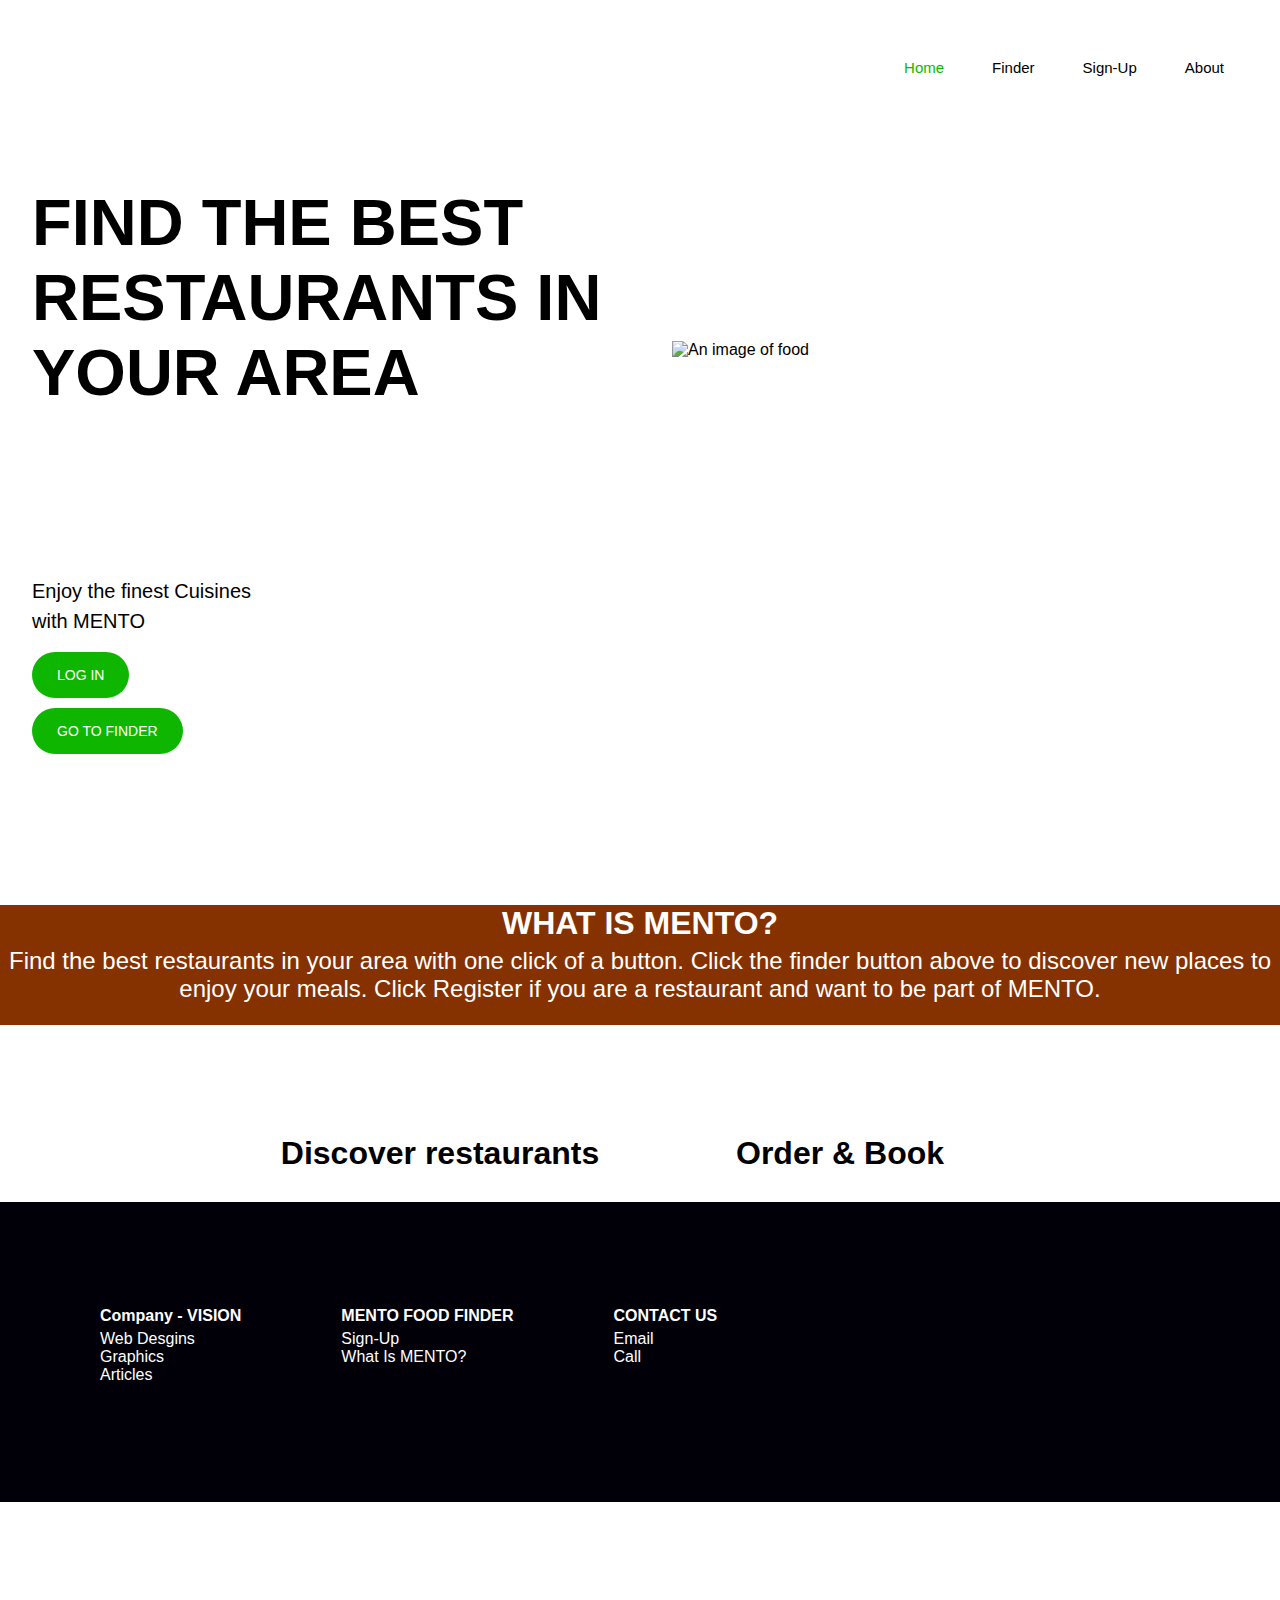
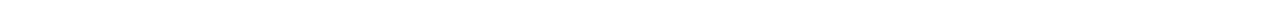
==== index.html @ cd6e4cf3 "Add files via upload" ====
<!DOCTYPE html>
<html lang="en">
<head>
    <meta charset="UTF-8">
    <meta name="viewport" content="width=device-width, initial-scale=1.0">
    <title>MENTO FOOD FINDER</title>
    <link rel="stylesheet" href="style.css">
</head>
<body>
    <!-- <div class="nav-item" id="menuitem">
        <a href="/">Home</a> 
        <a href="/">Finder</a> 
        <a href="/">MarketPlace</a> 
        <a href="/">About</a>  -->
    </div>
    <header>
        <nav id="navigation">
            <div class="logo">
                <img src="Images/MENTO.png" alt="">
            </div>
            
                <div class="nav-items" id="menuitems">
                    <a href="#navigation" id="tab">Home</a> 
                    <a href="finder.html">Finder</a> 
                    <a href="mento-register.html">Sign-Up</a> 
                    <a href="/">About</a> 
                </div>
        </nav>
        <section class = "front">
            <div class="front-container">
                
                <div class="column-left">
                    <img src="Images/lemon-1.png" alt="" class="lemon-1">
                    <img src="Images/lemon-2.png" alt="" class="lemon-2">
                    <img src="Images/lemon-3.png" alt="" class="lemon-3">
                    <img src="Images/lemon-4.png" alt="" class="lemon-4">

                    <h1 id = "hd">FIND THE BEST RESTAURANTS IN YOUR AREA</h1>
                    <P>Enjoy the finest Cuisines <br> with MENTO</P>
                    <a href="mento-login.html">
                        <button class = "register" id = "btn">LOG IN</button>
                    </a>
                    <a href="finder.html">
                        <button class = "finder">GO TO FINDER</button>
                    </a>
    
                   
                </div>
                <div class="column-right">
                    <img src="Images/food.png" alt="An image of food">
                </div>
            </div>
        </section>
    </header>
    <section>
        <div class="desc">
            <h1>WHAT IS MENTO?</h1>
            <h2>
               Find the best restaurants in your area with one click of a button.
               Click the finder button above to discover new places to enjoy your meals.
               Click Register if you are a restaurant and want to be part of MENTO. 
            </h2>
        </div>
    </section>
    
    <section>
    <div class="mid">
       <div class="mid-sides">
        <img src="Images/find-r.png" alt="">
        <h1>Discover restaurants</h1>
       </div>
       <div class="mid-sides">
        <img src="Images/food.png" alt="">
        <h1>Order & Book</h1>
       </div>

        
    </div>
    </section>
    
    <footer>

    <div class="col1">
        <h1>Company - VISION</h1>
        <p>
            Web Desgins <br>
            Graphics <br>
            Articles <br>
        </p>

    </div>

    <div class="col2">
        <h1>MENTO FOOD FINDER</h1>
        <p id = "ij">
            Sign-Up <br>
            What Is MENTO? <br>
            
        </p>
        </div>
        
        <div class="col3">
            <h1>CONTACT US</h1>
            <p>
                Email <br>
                Call <br>
            </p>
        </div>

        <img src="Images/MENTO.png" alt="">
    </footer>

    <script>
             let register = document.getElementById("btn");
             let heading = document.getElementById("hd");
             let menubtn = document.getElementById("menu");
             let menu = document.getElementById("menuitem");
            //  register.onclick = function(){
            //     if(heading.style.color == "var(--blak-)"){
            //         heading.style.color = "var(--grin-)";
            //     }
            //     else{
            //         heading.style.color = "var(--blak-)";
            //     }
            //  }
            register.onclick = function(){
                
            }
             menubtn.onclick = function(){
                if(menu.style.right == "-50%"){
                    menu.style.right = "0";
                }
                else{
                    menu.style.right = "-50%";
                }
             }
    </script>
</body>
</html>
---- style.css ----
*{
    box-sizing: border-box;
    margin: 0;
    padding: 0;
    color: var(--blak-);
    font-family: 'Segoe UI', Tahoma, Geneva, Verdana, sans-serif;
}
:root{
    --white-color-: rgb(255,255,255);
    --blak-: black;
    --grin-: rgb(18, 182, 0);
    --dark-: rgb(1, 0, 8);
    --oranger-: rgb(134, 49, 0);
}
header{
    width: 100%;
    height: 100vh;
    position: relative;
}
nav{
    height: 15%;
    display: flex;
    justify-content: space-between;
    align-items: center;
    padding: 1rem 2rem;
    width: 100%;
    background: transparent;
}
.nav-items{
    display: flex;
}
nav a{
    text-decoration: none;
    color: black;
    padding: 0 1.5rem;
    font-size: 15px;
    position: relative;
}
nav a::after{
    content: '';
    position: absolute;
    bottom: -10px;
    left: 50%;
    transform: translateX(-50%);
    width: 0;
    height: 3px;
    background-color: rgba(15, 182, 0, 1);
    transition: .3s linear;
    border-radius: 12px;
}
nav a:hover::after{
    width: 20%;
}
nav a:hover{
    color: rgb(15, 182, 0);
}
.logo img{
width: 150px;
}

.front{
    background: var(--white-color-);
    height: 85%;
}
nav #tab{
    color: var(--grin-);
}




.front-container{
    display: flex;
    align-items: center;
    justify-content: space-between;
    position: relative;
}
.food-bg{
    position: fixed;
    width: 100%;
    z-index: 1;
    left: -100px;
}
.column-left{
    display: flex;
    flex-direction: column;
    justify-content: center;
    align-items: flex-start;
    padding: 0rem 2rem;
    flex-basis: 50%;

}
.column-left h1{
    position: relative;
    top: 50px;
    margin-bottom: 1rem;
    font-size: 65px;
    font-weight: 750;
    animation: stagnant-changer .6s .1s forwards;
    color: var(--blak-);
}
.column-left p{
    margin-bottom: 1rem;
    font-size: 20px;
    line-height: 1.5;
    position: relative;
    top: 200px;
    animation: stagnant-changer 1s .1s forwards;
}
.column-left img{
    position: absolute;
    width: 150px;
}
.lemon-1{
    left: 300px;
    top: 300px;
}
.lemon-2{
    top: 50px;
    left: 500px;
}
.lemon-3{
    top: 30px;
}
button{
    margin-bottom: 10px;
    padding: 15px 25px;
    font-size: 14px;
    border: 0;
    color: var(--white-color-);
    background: rgb(15, 182, 0);
    border-radius: 30px;
    cursor: pointer;
    position: relative;
    top: 200px;
    animation: stagnant-changer 1.5s .1s forwards;
}
button:hover{
    color: white;
    background: rgb(3, 1, 36);
}
.column-right{
    display: flex;
    justify-content: center;
    align-items: center;
    padding: 0rem 2rem;
    flex-basis: 50%;

}
.column-right img{
    width: 100%;
    /* border-radius: 50%; */
    animation: stagnant-changer .6s .1s forwards;
}
.menu{
    display: none;
}
.desc{
    width: 100%;
    height: 120px;
    background-color:var(--oranger-);
    
}
.desc h1{
    color: var(--white-color-);
    text-align: center;
    margin: 5px;
}
.desc h2{
    color: var(--white-color-);
    font-style: normal;
    font-weight: 100;
    text-align: center;
}

.mid{
    width: 100%;
    display: flex;
    align-items: center;
    justify-content: center;
    margin-top: 30px;
    margin-bottom: 30px;
}
.mid-sides{
    justify-content: space-evenly;
    display: flex;
    flex-direction: column;
    text-align: center;
    margin-inline: 25px;
}

.mid img{
    width: 350px;
    /* border-radius: 50%; */
    margin-bottom: 30px;
    margin-top: 50px;
}
html{
    scroll-behavior: smooth;
}
footer{
    display: flex;
    height: 300px;
    background-color: var(--dark-);
}
.col1{
    position: relative;
    top: 100px;
    margin-left: 100px;
}
.col1 > *, .col2 > *, .col3 > *{
    margin-top: 5px;
    color: var(--white-color-);
    font-size: medium;
}
.col2{
    position: relative;
    top: 100px;
    margin-left: 100px;
}
.col3{
    position: relative;
    top: 100px;
    margin-left: 100px; 
}
footer img{
    position: relative;
    left: 100px;
}





@media screen and (max-width: 800px){
    nav{
        padding: 0rem;
    }
    /* Wait */
    nav a{
        padding: 0 1rem;
        font-size: 11px;
    }
    nav a::after{
        height: 2px;
    }
    .logo img{
    width: 100px;
    }
    .nav-item{
       right: -100px;
    }
    .nav-item a{
        display: block;
        color: var(--white-color-);
        font-size: 12px;
    }
    .menu{
        display: block;
    }
    
    .front{
        height: 90%;
        position: relative;
    }
    .front-container{
        display: flex;
        flex-direction: column;
        padding: 3rem;
    }
    .column-left{
        display: flex;
        flex-direction: column;
        justify-content: center;
        align-items: center;
        padding: 0rem 2rem;
    }
    .column-left h1{
        top: 100px;
        font-size: 30px;
    }
    .column-left p{
        text-align: center;
        margin-bottom: .5rem;
        font-size: 13px;
        top: 100px;
        animation: stagnant-changer 1s .1s forwards;
    }
    .column-left img{
        position: absolute;
        width: 150px;
    }
    .lemon-1{
        left: 10px;
        top: 300px;
    }
    .lemon-2{
        top: 0px;
        left: 5px;
    }
    .lemon-3{
        opacity: 0;
        top: 30px;
        left: 150px;
    }
    .lemon-4{
        left: 200px;
    }
    button{
        padding: 12px 20px;
        font-size: 10px;
        top: 100px;
        animation: stagnant-changer 1.5s .1s forwards;
        outline: none;
        border: none;
    }
    .column-right{
        margin-top: 6rem;
        width: 60%;
        position: absolute;
        top: 90%;
        left: 50%;
        transform: translate(-50%, -50%);
    }
    .column-right img{
        width: 200px;
        border-radius: 50%;

    }
    button:hover{
        border-color: rgb(15, 182, 0);
        color: var(--white-color-);
        outline: none;
        background: rgb(15, 182, 0);
    }
    .desc{
        height: 300px;
        transform: translate(0% ,-20%);
    }
    .mid-sides img{
        margin-top: 5px;
        width: 100px;
    }
    footer{
        display: flex;
        height: 200px;
        background-color: var(--dark-);
    }
    .col1{
        position: relative;
        top: 10px;
        margin-left: 10px;
    }
    .col1 > *, .col2 > *, .col3 > *{
        margin-top: 5px;
        color: var(--white-color-);
        font-size: medium;
    }
    .col2{
        position: relative;
        top: 10px;
        margin-left: 20px;
    }
    .col3{
        position: relative;
        top: 10px;
        margin-left: 20px; 
    }
    footer img{
        width: 60px;
        height: 60px;
        position: relative;
        top: 150px;
        left: -300px;
    }
    

}




@keyframes stagnant-changer{
    from{
        opacity: 0;
        top: 80px;
    }
    to{
        opacity: 1;
        top: 0;
    }
}
@keyframes intro{
    from{
        left: 600px;
    }
    to{
        left: 0%;
    }
}
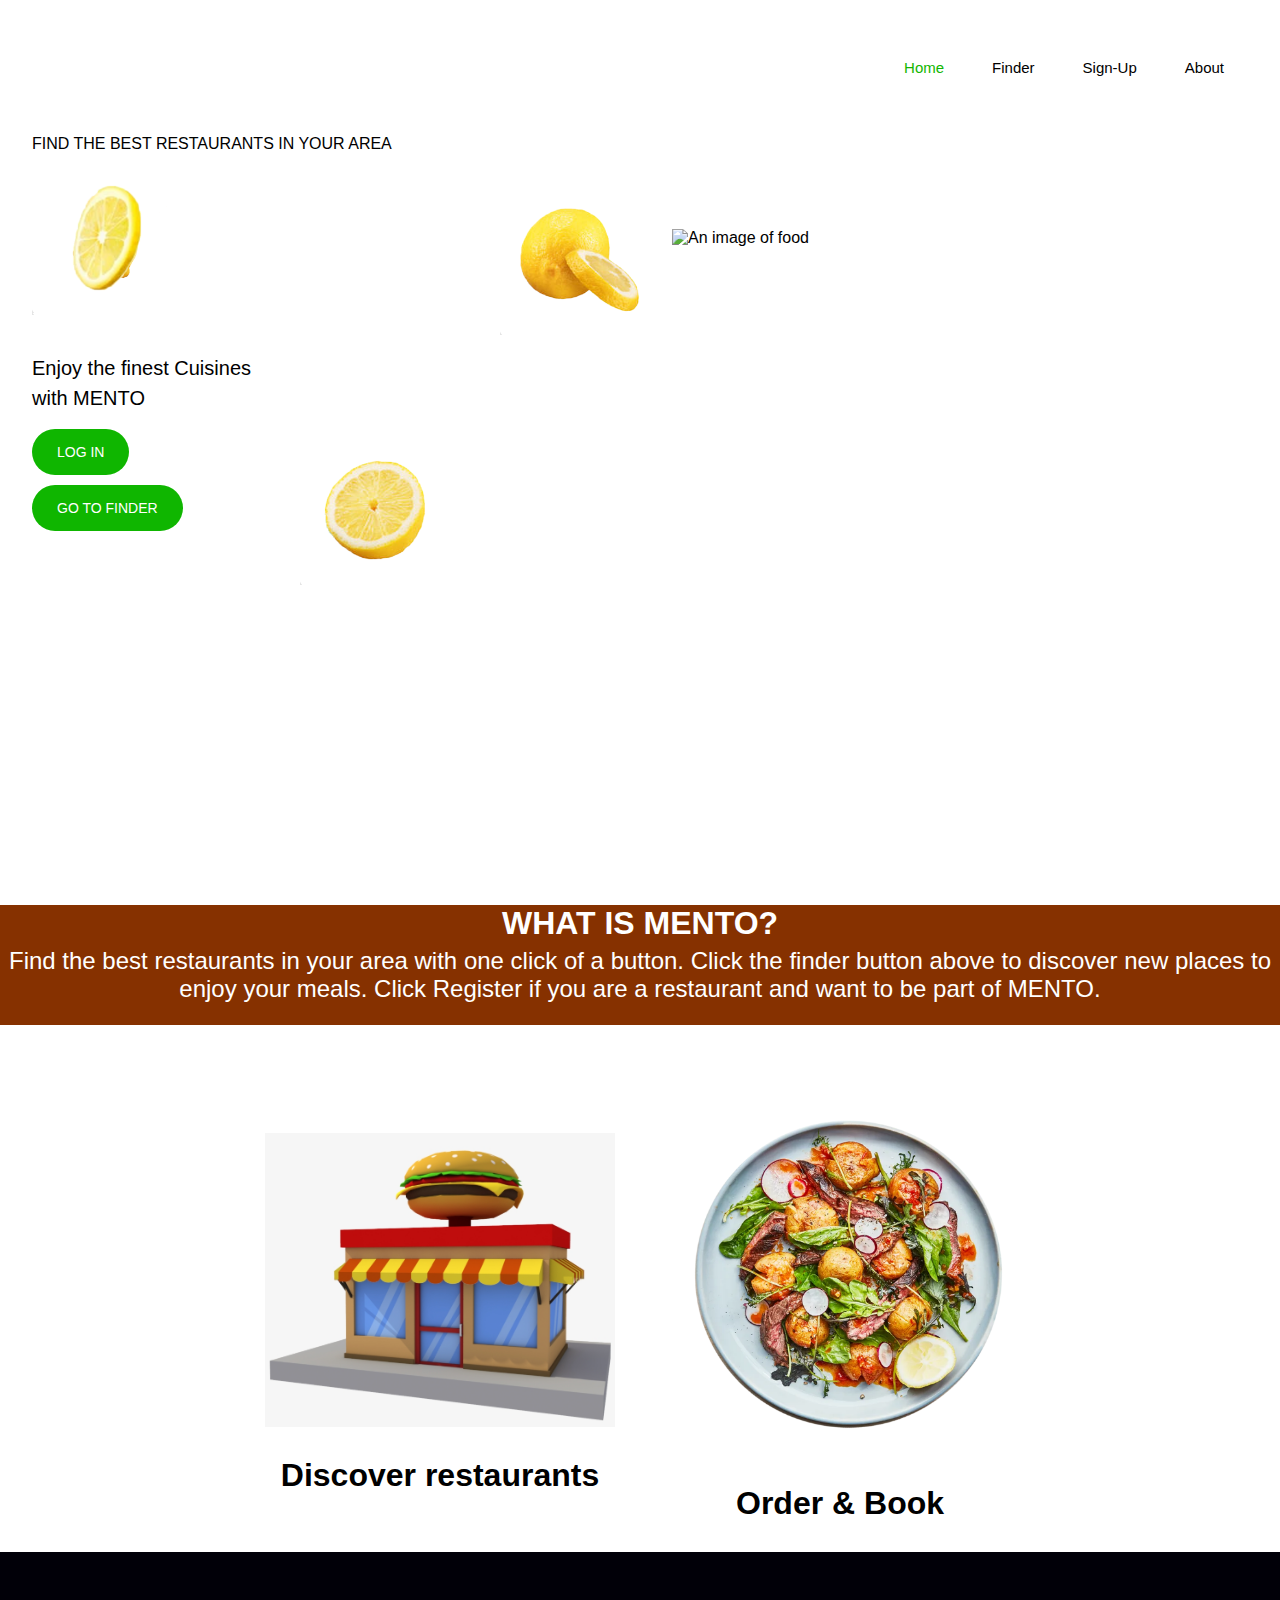
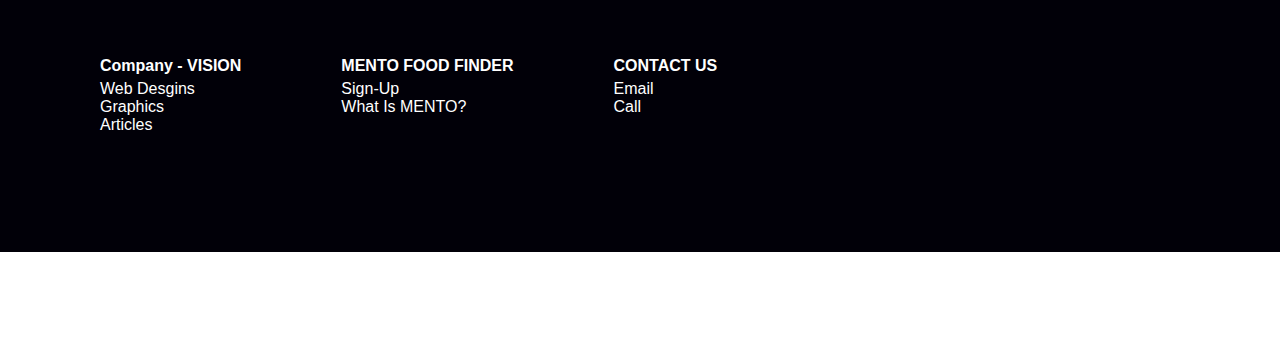
==== commit 2d744263: "Update index.html" ====
--- a/index.html
+++ b/index.html
@@ -30,12 +30,10 @@
             <div class="front-container">
                 
                 <div class="column-left">
-                    <img src="Images/lemon-1.png" alt="" class="lemon-1">
-                    <img src="Images/lemon-2.png" alt="" class="lemon-2">
-                    <img src="Images/lemon-3.png" alt="" class="lemon-3">
-                    <img src="Images/lemon-4.png" alt="" class="lemon-4">
-
-                    <h1 id = "hd">FIND THE BEST RESTAURANTS IN YOUR AREA</h1>
+                    <img src="lemon-1.png" alt="" class="lemon-1">
+                    <img src="lemon-2.png" alt="" class="lemon-2">
+                    <img src="lemon-3.png" alt="" class="lemon-3">
+                    <img src="lemon-4.png" alt="" class="lemon-4              <h1 id = "hd">FIND THE BEST RESTAURANTS IN YOUR AREA</h1>
                     <P>Enjoy the finest Cuisines <br> with MENTO</P>
                     <a href="mento-login.html">
                         <button class = "register" id = "btn">LOG IN</button>
@@ -66,11 +64,11 @@
     <section>
     <div class="mid">
        <div class="mid-sides">
-        <img src="Images/find-r.png" alt="">
+        <img src="find-r.png" alt="">
         <h1>Discover restaurants</h1>
        </div>
        <div class="mid-sides">
-        <img src="Images/food.png" alt="">
+        <img src="food.png" alt="">
         <h1>Order & Book</h1>
        </div>
 
@@ -136,4 +134,4 @@
              }
     </script>
 </body>
-</html>+</html>
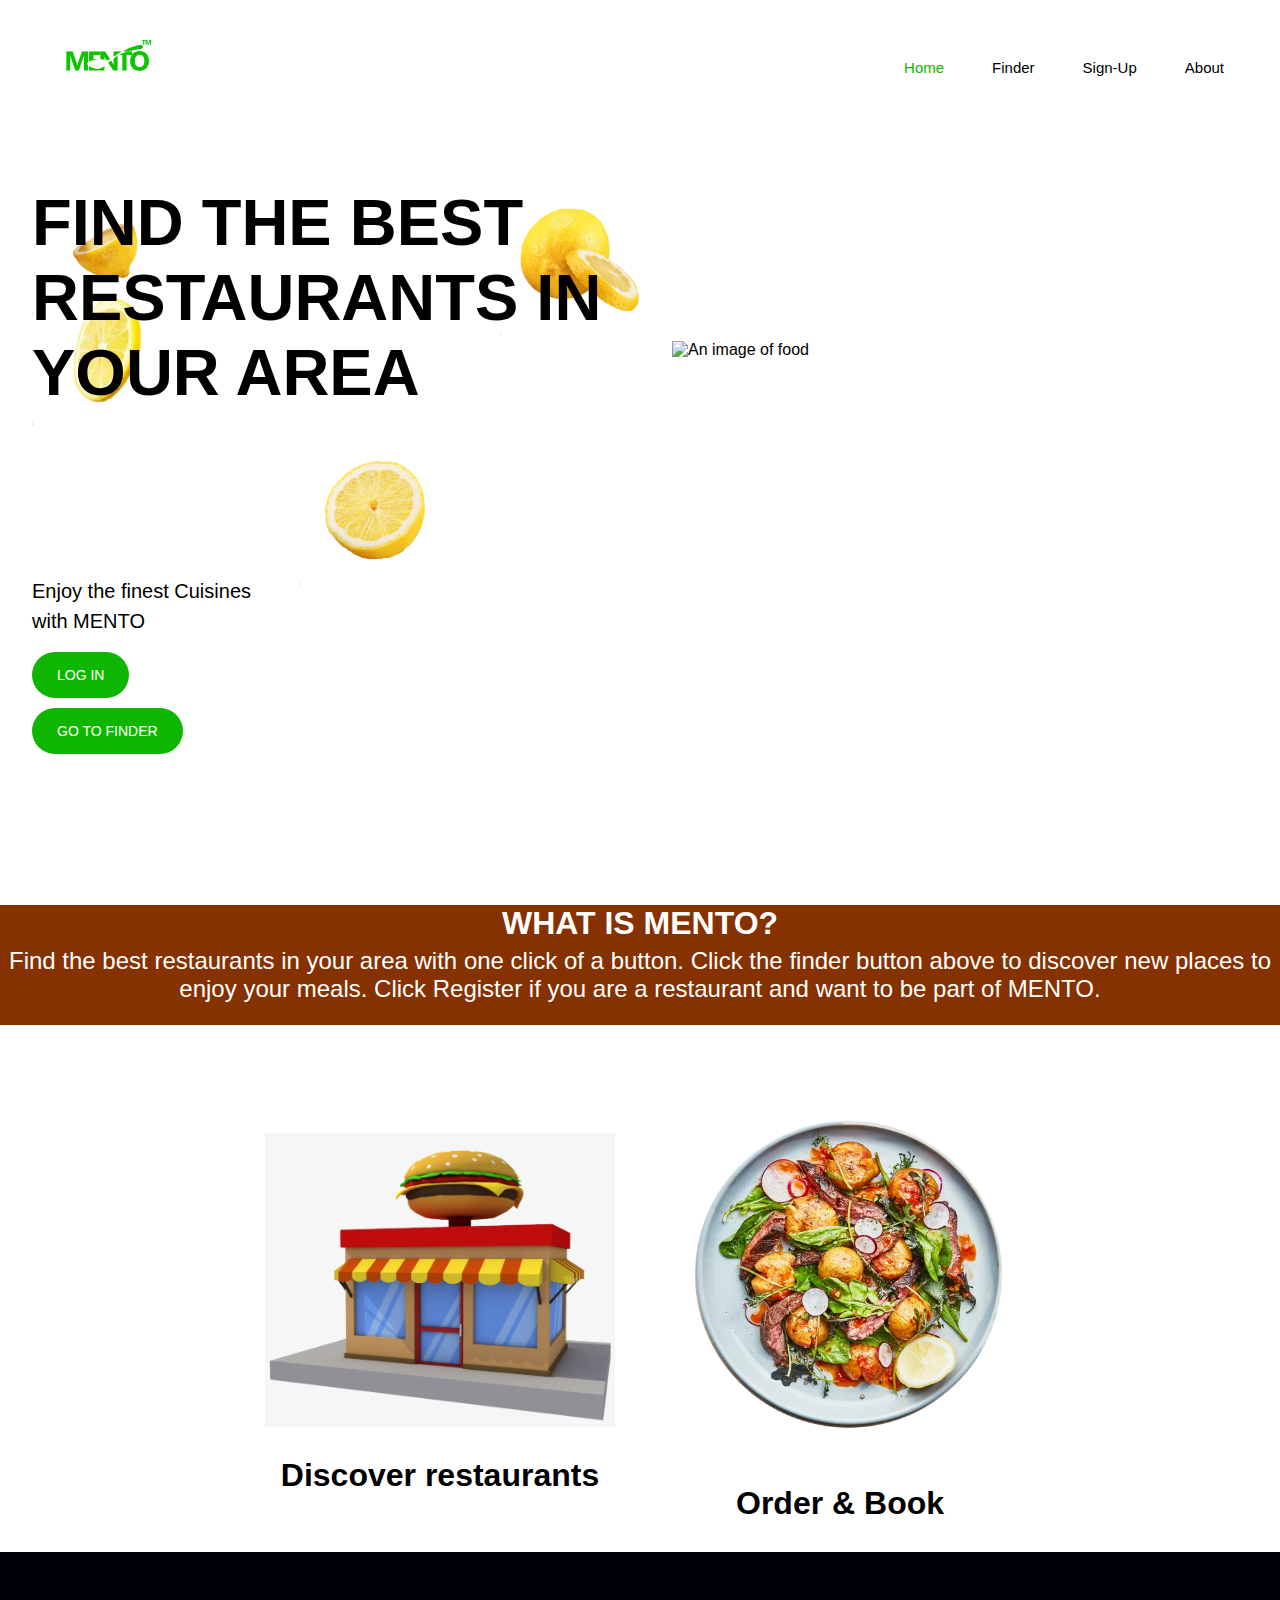
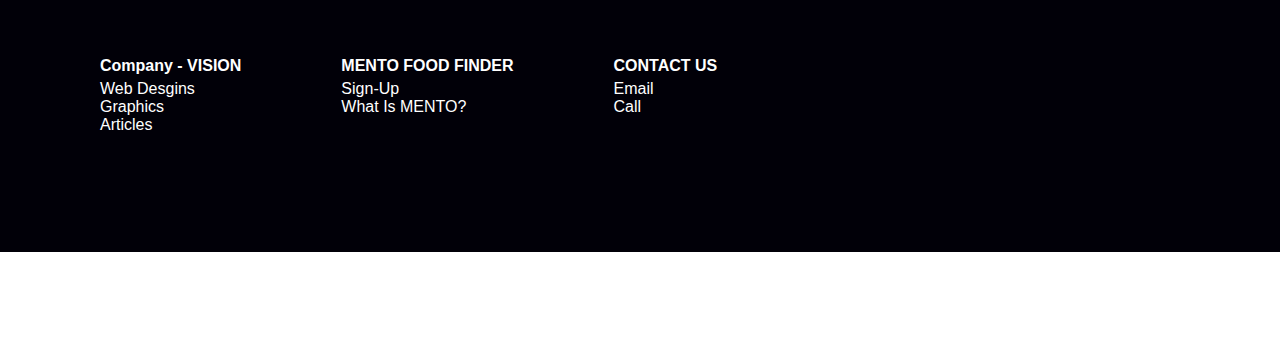
==== commit 9edaa474: "Update index.html" ====
--- a/index.html
+++ b/index.html
@@ -16,7 +16,7 @@
     <header>
         <nav id="navigation">
             <div class="logo">
-                <img src="Images/MENTO.png" alt="">
+                <img src="MENTO.png" alt="">
             </div>
             
                 <div class="nav-items" id="menuitems">
@@ -33,7 +33,9 @@
                     <img src="lemon-1.png" alt="" class="lemon-1">
                     <img src="lemon-2.png" alt="" class="lemon-2">
                     <img src="lemon-3.png" alt="" class="lemon-3">
-                    <img src="lemon-4.png" alt="" class="lemon-4              <h1 id = "hd">FIND THE BEST RESTAURANTS IN YOUR AREA</h1>
+                    <img src="lemon-4.png" alt="" class="lemon-4">
+
+                    <h1 id = "hd">FIND THE BEST RESTAURANTS IN YOUR AREA</h1>
                     <P>Enjoy the finest Cuisines <br> with MENTO</P>
                     <a href="mento-login.html">
                         <button class = "register" id = "btn">LOG IN</button>
